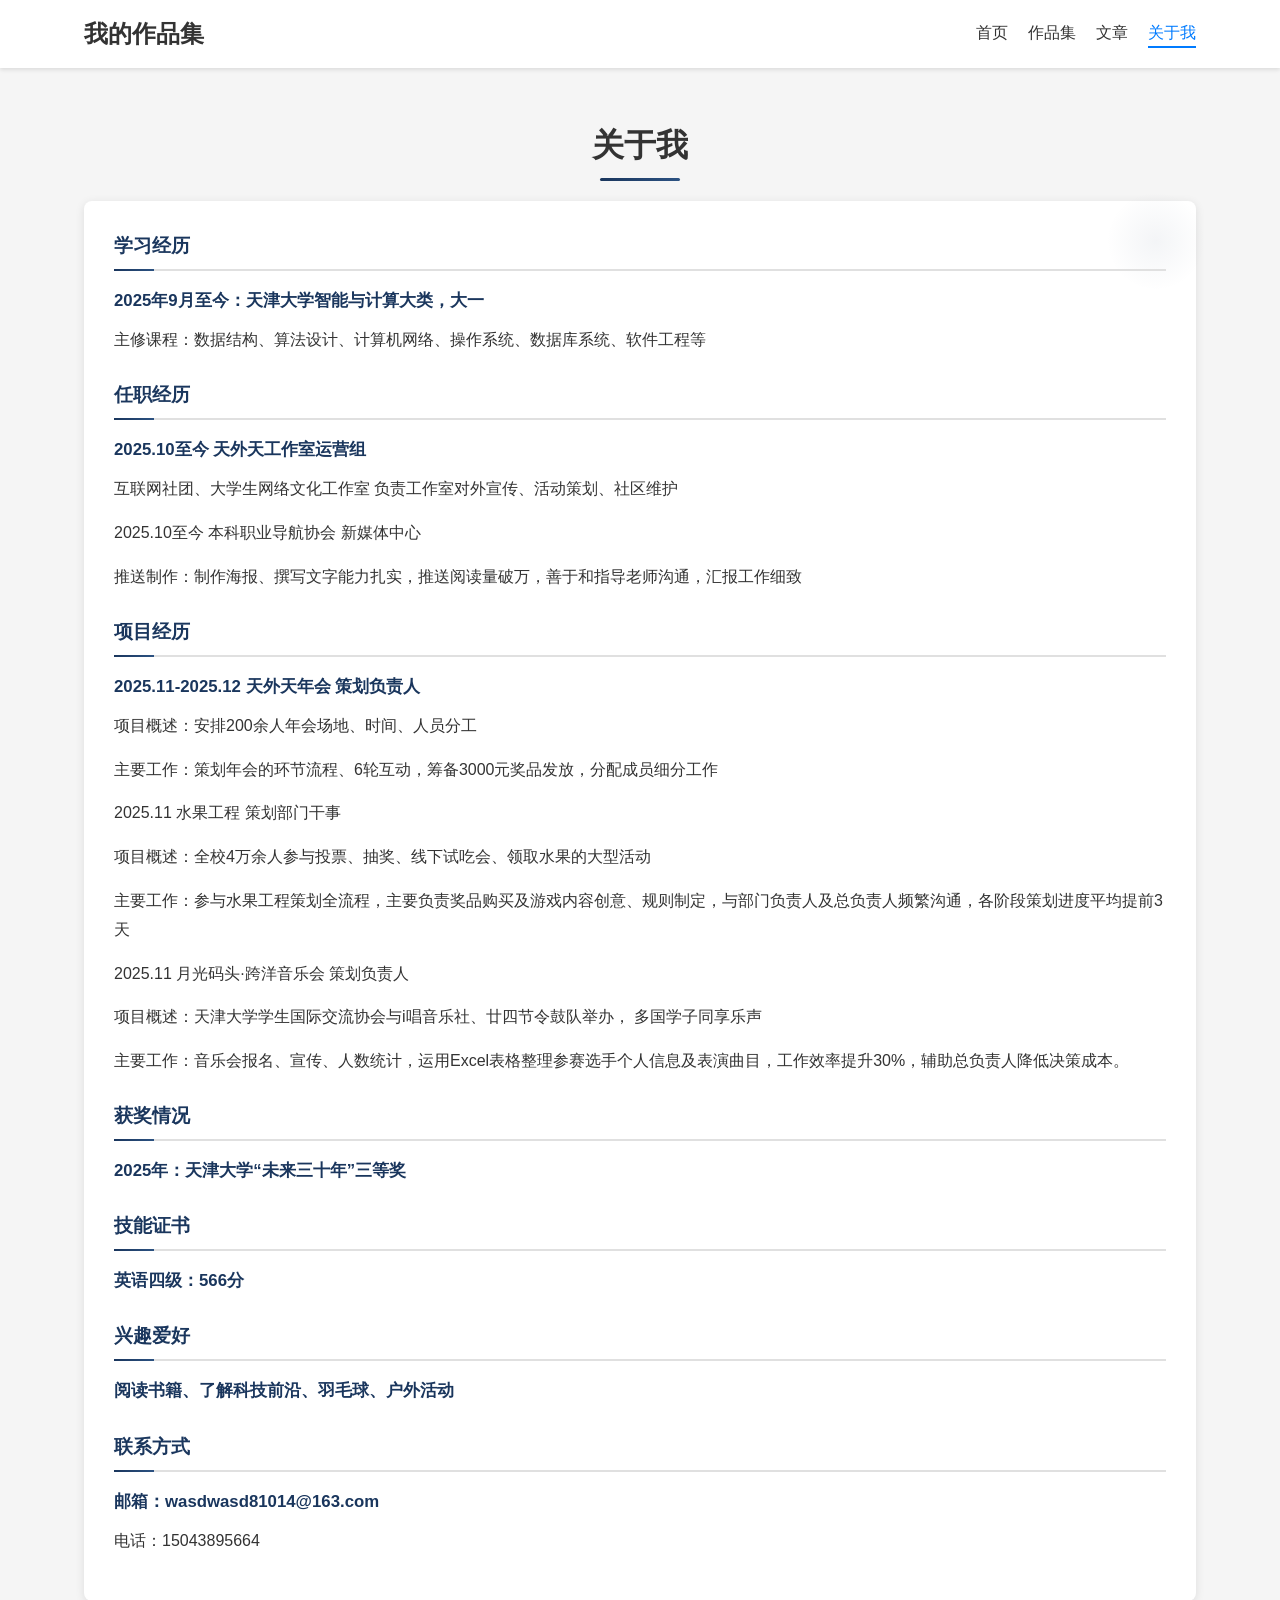
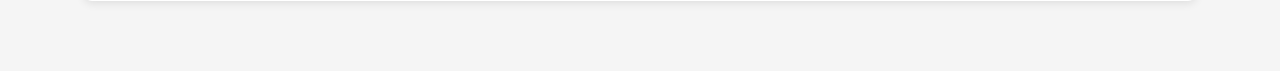
==== about.html @ 21c00eb2 "first" ====
<!DOCTYPE html>
<html lang="zh-CN">
<head>
    <meta charset="UTF-8">
    <meta name="viewport" content="width=device-width, initial-scale=1.0">
    <title>关于我</title>
    <link rel="stylesheet" href="css/style.css">
</head>
<body>
    <!-- 导航栏 -->
    <nav class="navbar">
        <div class="container">
            <a href="index.html" class="logo">我的作品集</a>
            <div class="nav-links">
                <a href="index.html">首页</a>
                <a href="portfolio.html">作品集</a>
                <a href="articles.html">文章</a>
                <a href="about.html" class="active">关于我</a>
            </div>
        </div>
    </nav>

    <!-- 关于我部分 -->
    <section class="about">
        <div class="about-decoration"></div>
        <div class="container">
            <h2>关于我</h2>
            <div class="about-content">
                <h3>学习经历</h3>
                <p>2025年9月至今：天津大学智能与计算大类，大一</p>
                <p>主修课程：数据结构、算法设计、计算机网络、操作系统、数据库系统、软件工程等</p>
                
                <h3>任职经历</h3>
                <p>2025.10至今 天外天工作室运营组</p>
                <p>互联网社团、大学生网络文化工作室 负责工作室对外宣传、活动策划、社区维护</p>
                <p>2025.10至今 本科职业导航协会 新媒体中心</p>
                <p>推送制作：制作海报、撰写文字能力扎实，推送阅读量破万，善于和指导老师沟通，汇报工作细致</p>

                <h3>项目经历</h3>
                <p>2025.11-2025.12 天外天年会 策划负责人</p>
                <p>项目概述：安排200余人年会场地、时间、人员分工</p>
                <p>主要工作：策划年会的环节流程、6轮互动，筹备3000元奖品发放，分配成员细分工作</p>
                <p>2025.11 水果工程 策划部门干事</p>
                <p>项目概述：全校4万余人参与投票、抽奖、线下试吃会、领取水果的大型活动</p>
                <p>主要工作：参与水果工程策划全流程，主要负责奖品购买及游戏内容创意、规则制定，与部门负责人及总负责人频繁沟通，各阶段策划进度平均提前3天</p>
                <p>2025.11 月光码头·跨洋音乐会 策划负责人</p>
                <p>项目概述：天津大学学生国际交流协会与i唱音乐社、廿四节令鼓队举办， 多国学子同享乐声 </p>
                <p>主要工作：音乐会报名、宣传、人数统计，运用Excel表格整理参赛选手个人信息及表演曲目，工作效率提升30%，辅助总负责人降低决策成本。</p>
                <p></p>
                
                <h3>获奖情况</h3>
                <p>2025年：天津大学“未来三十年”三等奖</p>
                
                <h3>技能证书</h3>
                <p>英语四级：566分</p>

                <h3>兴趣爱好</h3>
                <p>阅读书籍、了解科技前沿、羽毛球、户外活动</p>
                
                <h3>联系方式</h3>
                <p>邮箱：wasdwasd81014@163.com</p>
                <p>电话：15043895664</p>
            </div>
        </div>
    </section>

    <script src="js/script.js"></script>
</body>
</html>
---- css/style.css ----
/* 全局样式 */
* {
    margin: 0;
    padding: 0;
    box-sizing: border-box;
}

body {
    font-family: 'Arial', sans-serif;
    line-height: 1.6;
    color: #333;
    background-color: #f5f5f5;
}

.container {
    width: 90%;
    max-width: 1200px;
    margin: 0 auto;
    padding: 20px;
}

/* 导航栏样式 */
.navbar {
    position: fixed;
    top: 0;
    left: 0;
    width: 100%;
    background-color: white;
    box-shadow: 0 2px 4px rgba(0, 0, 0, 0.1);
    z-index: 1000;
}

.navbar .container {
    display: flex;
    justify-content: space-between;
    align-items: center;
    padding: 15px 20px;
}

.logo {
    font-size: 1.5rem;
    font-weight: bold;
    color: #333;
    text-decoration: none;
}

.nav-links {
    display: flex;
    gap: 20px;
}

.nav-links a {
    text-decoration: none;
    color: #333;
    font-weight: 500;
    transition: color 0.3s;
}

.nav-links a:hover {
    color: #007bff;
}

.nav-links a.active {
    color: #007bff;
    border-bottom: 2px solid #007bff;
}

/* 个人简介样式 */
.profile {
    padding: 100px 0 50px;
    background-color: white;
    position: relative;
    overflow: hidden;
}

.profile-decoration {
    position: absolute;
    top: 0;
    left: 0;
    width: 100%;
    height: 8px;
    background: linear-gradient(90deg, #1a365d 0%, #2c5282 50%, #1a365d 100%);
}

.profile-content {
    display: flex;
    flex-wrap: wrap;
    gap: 40px;
    align-items: center;
    position: relative;
    z-index: 1;
}

.profile-content::before {
    content: '';
    position: absolute;
    top: -20px;
    right: -20px;
    width: 150px;
    height: 150px;
    background: radial-gradient(circle, rgba(26, 54, 93, 0.1) 0%, transparent 70%);
    border-radius: 50%;
    z-index: -1;
}

.profile-content::after {
    content: '';
    position: absolute;
    bottom: -30px;
    left: -30px;
    width: 200px;
    height: 200px;
    background: radial-gradient(circle, rgba(44, 82, 130, 0.08) 0%, transparent 70%);
    border-radius: 50%;
    z-index: -1;
}

.profile-image {
    flex: 0 0 200px;
}

.avatar {
    width: 200px;
    height: 200px;
    border-radius: 50%;
    object-fit: cover;
}

.avatar-placeholder {
    width: 200px;
    height: 200px;
    background-color: #e0e0e0;
    border-radius: 50%;
    display: flex;
    align-items: center;
    justify-content: center;
    font-size: 1.2rem;
    color: #666;
}

.profile-info {
    flex: 1;
    min-width: 300px;
}

.profile-info h1 {
    font-size: 2.5rem;
    margin-bottom: 10px;
    color: #333;
}

.school {
    font-size: 1.1rem;
    color: #666;
    margin-bottom: 20px;
}

.description {
    font-size: 1.1rem;
    margin-bottom: 30px;
    line-height: 1.8;
}

.skills {
    display: flex;
    flex-wrap: wrap;
    gap: 10px;
}

.skill-tag {
    background-color: #f0f0f0;
    padding: 8px 16px;
    border-radius: 20px;
    font-size: 0.9rem;
    color: #333;
    border: 1px solid #e0e0e0;
}

/* 作品集样式 */
.portfolio {
    padding: 100px 0 50px;
    background-color: #f5f5f5;
    position: relative;
    overflow: hidden;
}

.portfolio-decoration {
    position: absolute;
    top: 0;
    left: 0;
    width: 100%;
    height: 6px;
    background: linear-gradient(90deg, #1a365d 0%, #2c5282 50%, #1a365d 100%);
}

.portfolio h2 {
    font-size: 2rem;
    margin-bottom: 30px;
    text-align: center;
    color: #333;
    position: relative;
    display: inline-block;
    width: 100%;
}

.portfolio h2::after {
    content: '';
    position: absolute;
    bottom: -10px;
    left: 50%;
    transform: translateX(-50%);
    width: 80px;
    height: 3px;
    background: linear-gradient(90deg, #1a365d, #2c5282);
    border-radius: 2px;
}

.filter-buttons {
    display: flex;
    justify-content: center;
    gap: 10px;
    margin-bottom: 40px;
    flex-wrap: wrap;
}

.filter-btn {
    padding: 8px 16px;
    border: 1px solid #e0e0e0;
    background-color: white;
    border-radius: 20px;
    cursor: pointer;
    transition: all 0.3s;
}

.filter-btn:hover {
    background-color: #f0f0f0;
}

.filter-btn.active {
    background-color: #007bff;
    color: white;
    border-color: #007bff;
}

.project-grid {
    display: grid;
    grid-template-columns: repeat(auto-fill, minmax(300px, 1fr));
    gap: 30px;
}

.project-card {
    background-color: white;
    border-radius: 8px;
    overflow: hidden;
    box-shadow: 0 2px 10px rgba(0, 0, 0, 0.1);
    transition: transform 0.3s, box-shadow 0.3s;
    position: relative;
    border-top: 3px solid transparent;
}

.project-card::before {
    content: '';
    position: absolute;
    top: 0;
    left: 0;
    width: 100%;
    height: 3px;
    background: linear-gradient(90deg, #1a365d, #2c5282);
    opacity: 0;
    transition: opacity 0.3s;
}

.project-card:hover {
    transform: translateY(-5px);
    box-shadow: 0 5px 20px rgba(0, 0, 0, 0.15);
}

.project-card:hover::before {
    opacity: 1;
}

.project-content {
    padding: 20px;
}

.project-content h3 {
    font-size: 1.3rem;
    margin-bottom: 10px;
    color: #333;
}

.project-description {
    margin-bottom: 15px;
    color: #666;
    line-height: 1.6;
}

.project-tags {
    display: flex;
    flex-wrap: wrap;
    gap: 8px;
    margin-bottom: 20px;
}

.tag {
    background-color: #f0f0f0;
    padding: 4px 12px;
    border-radius: 12px;
    font-size: 0.8rem;
    color: #333;
}

.view-details {
    background-color: #007bff;
    color: white;
    border: none;
    padding: 10px 20px;
    border-radius: 4px;
    cursor: pointer;
    font-size: 0.9rem;
    transition: background-color 0.3s;
}

.view-details:hover {
    background-color: #0056b3;
}

/* 文章样式 */
.articles {
    padding: 100px 0 50px;
    background-color: white;
    position: relative;
    overflow: hidden;
}

.articles-decoration {
    position: absolute;
    top: 0;
    left: 0;
    width: 100%;
    height: 6px;
    background: linear-gradient(90deg, #1a365d 0%, #2c5282 50%, #1a365d 100%);
}

.articles h2 {
    font-size: 2rem;
    margin-bottom: 30px;
    text-align: center;
    color: #333;
    position: relative;
    display: inline-block;
    width: 100%;
}

.articles h2::after {
    content: '';
    position: absolute;
    bottom: -10px;
    left: 50%;
    transform: translateX(-50%);
    width: 80px;
    height: 3px;
    background: linear-gradient(90deg, #1a365d, #2c5282);
    border-radius: 2px;
}

.sort-buttons {
    display: flex;
    justify-content: center;
    gap: 10px;
    margin-bottom: 40px;
    flex-wrap: wrap;
}

.sort-btn {
    padding: 8px 16px;
    border: 1px solid #e0e0e0;
    background-color: white;
    border-radius: 20px;
    cursor: pointer;
    transition: all 0.3s;
}

.sort-btn:hover {
    background-color: #f0f0f0;
}

.sort-btn.active {
    background-color: #007bff;
    color: white;
    border-color: #007bff;
}

.article-list {
    display: flex;
    flex-direction: column;
    gap: 20px;
}

.article-item {
    background-color: #f9f9f9;
    border-radius: 8px;
    padding: 20px;
    transition: transform 0.3s, box-shadow 0.3s;
    position: relative;
    border-left: 3px solid transparent;
}

.article-item::before {
    content: '';
    position: absolute;
    top: 0;
    left: 0;
    width: 3px;
    height: 100%;
    background: linear-gradient(180deg, #1a365d, #2c5282);
    opacity: 0;
    transition: opacity 0.3s;
}

.article-item:hover {
    transform: translateY(-2px);
    box-shadow: 0 2px 10px rgba(0, 0, 0, 0.1);
}

.article-item:hover::before {
    opacity: 1;
}

.article-link {
    text-decoration: none;
    color: #333;
    display: block;
}

.article-link h3 {
    font-size: 1.3rem;
    margin-bottom: 10px;
    transition: color 0.3s;
}

.article-link:hover h3 {
    color: #007bff;
}

.article-date {
    font-size: 0.9rem;
    color: #999;
    margin-bottom: 10px;
}

.article-summary {
    color: #666;
    line-height: 1.6;
}

/* 关于我样式 */
.about {
    padding: 100px 0 50px;
    background-color: #f5f5f5;
    position: relative;
    overflow: hidden;
}

.about-decoration {
    position: absolute;
    top: 0;
    left: 0;
    width: 100%;
    height: 6px;
    background: linear-gradient(90deg, #1a365d 0%, #2c5282 50%, #1a365d 100%);
}

.about h2 {
    font-size: 2rem;
    margin-bottom: 30px;
    text-align: center;
    color: #333;
    position: relative;
    display: inline-block;
    width: 100%;
}

.about h2::after {
    content: '';
    position: absolute;
    bottom: -10px;
    left: 50%;
    transform: translateX(-50%);
    width: 80px;
    height: 3px;
    background: linear-gradient(90deg, #1a365d, #2c5282);
    border-radius: 2px;
}

.about-content {
    background-color: white;
    border-radius: 8px;
    padding: 30px;
    box-shadow: 0 2px 10px rgba(0, 0, 0, 0.1);
    position: relative;
}

.about-content::before {
    content: '';
    position: absolute;
    top: -10px;
    right: -10px;
    width: 100px;
    height: 100px;
    background: radial-gradient(circle, rgba(26, 54, 93, 0.05) 0%, transparent 70%);
    border-radius: 50%;
    z-index: 0;
}

.about-content h3 {
    color: #1a365d;
    margin-bottom: 15px;
    margin-top: 25px;
    position: relative;
    padding-bottom: 8px;
    border-bottom: 2px solid #e0e0e0;
}

.about-content h3:first-child {
    margin-top: 0;
}

.about-content h3::after {
    content: '';
    position: absolute;
    bottom: -2px;
    left: 0;
    width: 40px;
    height: 2px;
    background: linear-gradient(90deg, #1a365d, #2c5282);
}

.about-content h3 + p {
    font-weight: bold;
    color: #1a365d;
    font-size: 1.05rem;
    margin-bottom: 10px;
}

.about-content p {
    margin-bottom: 15px;
    line-height: 1.8;
    color: #333;
}

/* 响应式设计 */
@media (max-width: 768px) {
    .navbar .container {
        flex-direction: column;
        gap: 10px;
        padding: 10px 20px;
    }

    .nav-links {
        flex-wrap: wrap;
        justify-content: center;
    }

    .profile-content {
        flex-direction: column;
        text-align: center;
    }

    .profile-info {
        min-width: 100%;
    }

    .project-grid {
        grid-template-columns: 1fr;
    }

    .filter-buttons,
    .sort-buttons {
        flex-direction: column;
        align-items: center;
    }

    .filter-btn,
    .sort-btn {
        width: 100%;
        max-width: 200px;
    }
}

@media (max-width: 480px) {
    .profile-info h1 {
        font-size: 2rem;
    }

    .portfolio h2,
    .articles h2,
    .about h2 {
        font-size: 1.5rem;
    }

    .container {
        padding: 10px;
    }

    .project-content,
    .article-item,
    .about-content {
        padding: 15px;
    }
}
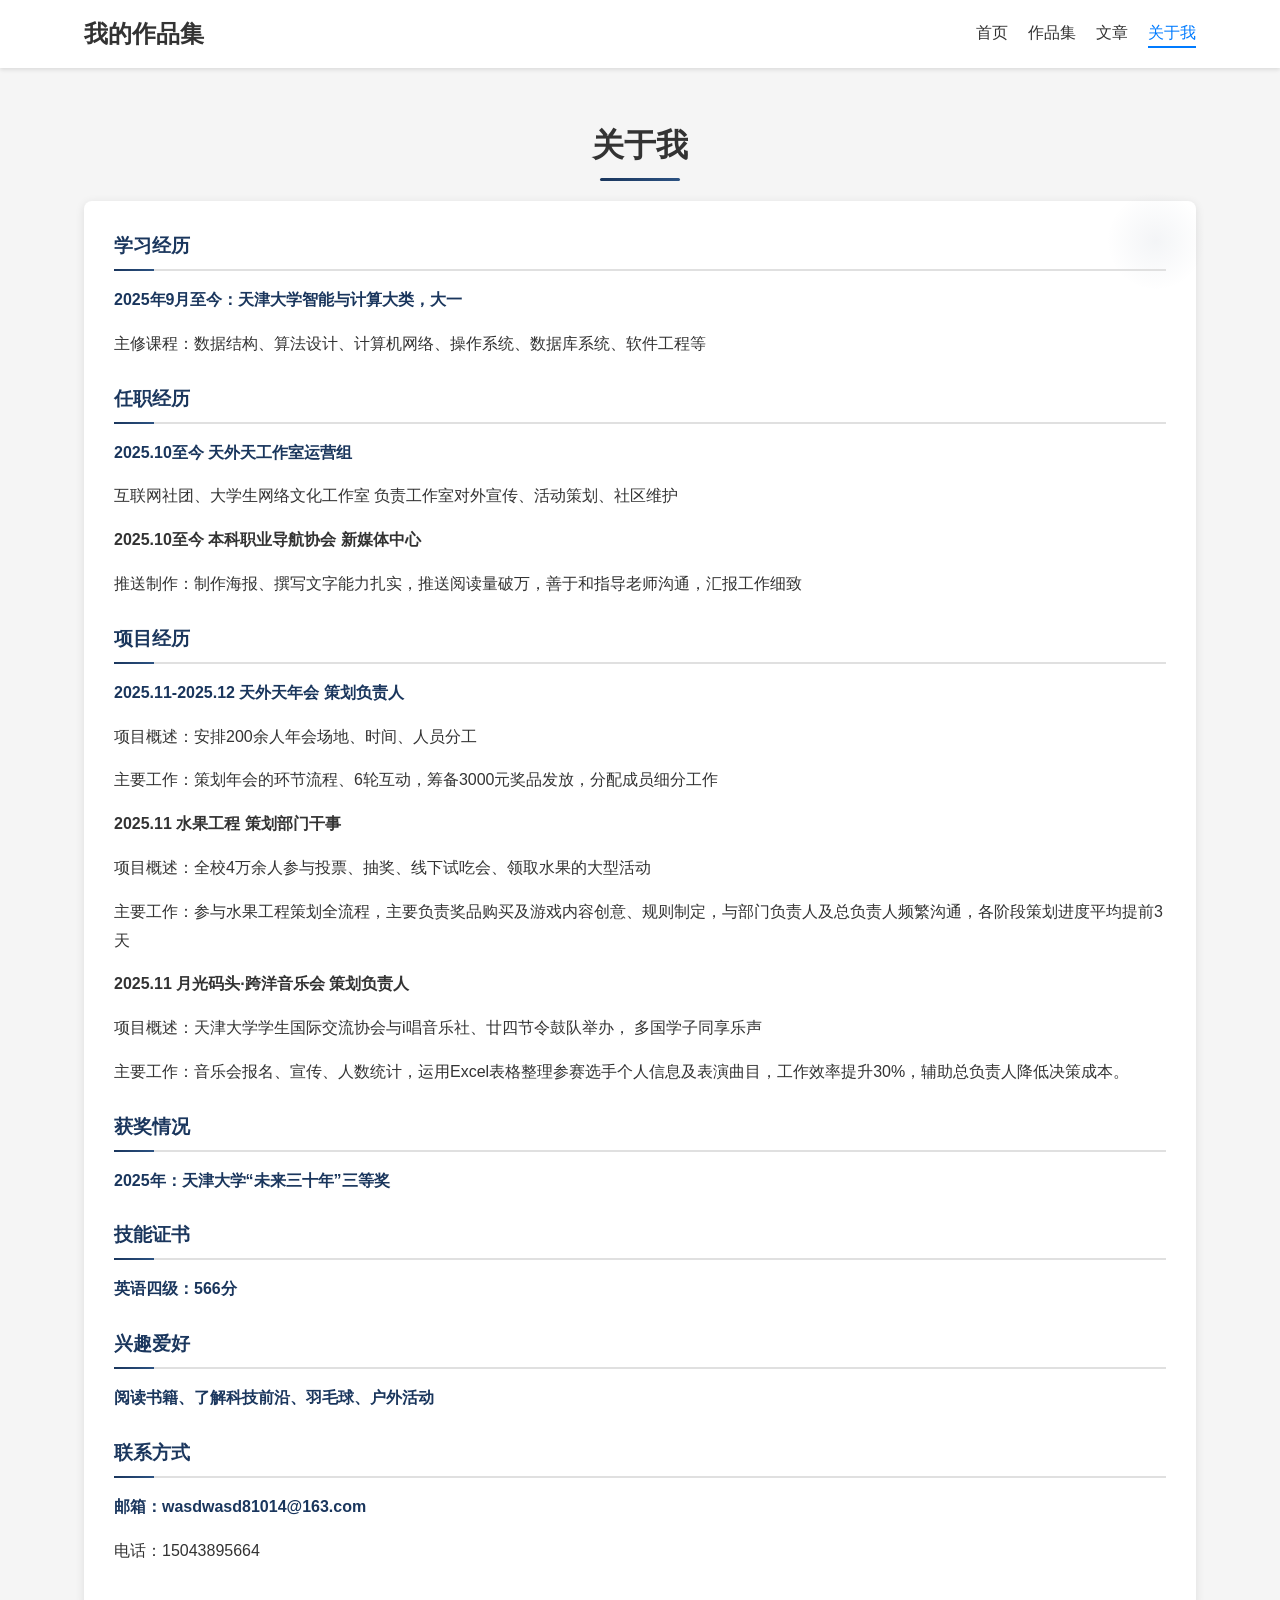
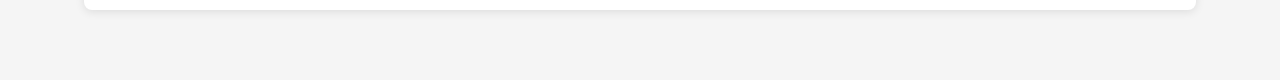
==== commit 0a7e0724: "second" ====
--- a/about.html
+++ b/about.html
@@ -33,17 +33,17 @@
                 <h3>任职经历</h3>
                 <p>2025.10至今 天外天工作室运营组</p>
                 <p>互联网社团、大学生网络文化工作室 负责工作室对外宣传、活动策划、社区维护</p>
-                <p>2025.10至今 本科职业导航协会 新媒体中心</p>
+                <p class="bold-blue">2025.10至今 本科职业导航协会 新媒体中心</p>
                 <p>推送制作：制作海报、撰写文字能力扎实，推送阅读量破万，善于和指导老师沟通，汇报工作细致</p>
 
                 <h3>项目经历</h3>
                 <p>2025.11-2025.12 天外天年会 策划负责人</p>
                 <p>项目概述：安排200余人年会场地、时间、人员分工</p>
                 <p>主要工作：策划年会的环节流程、6轮互动，筹备3000元奖品发放，分配成员细分工作</p>
-                <p>2025.11 水果工程 策划部门干事</p>
+                <p class="bold-blue">2025.11 水果工程 策划部门干事</p>
                 <p>项目概述：全校4万余人参与投票、抽奖、线下试吃会、领取水果的大型活动</p>
                 <p>主要工作：参与水果工程策划全流程，主要负责奖品购买及游戏内容创意、规则制定，与部门负责人及总负责人频繁沟通，各阶段策划进度平均提前3天</p>
-                <p>2025.11 月光码头·跨洋音乐会 策划负责人</p>
+                <p class="bold-blue">2025.11 月光码头·跨洋音乐会 策划负责人</p>
                 <p>项目概述：天津大学学生国际交流协会与i唱音乐社、廿四节令鼓队举办， 多国学子同享乐声 </p>
                 <p>主要工作：音乐会报名、宣传、人数统计，运用Excel表格整理参赛选手个人信息及表演曲目，工作效率提升30%，辅助总负责人降低决策成本。</p>
                 <p></p>
--- a/css/style.css
+++ b/css/style.css
@@ -462,6 +462,15 @@
     overflow: hidden;
 }
 
+/* 深蓝色粗体样式 */
+.bold-blue {
+    font-weight: bold;
+    color: #1a365d;
+    font-size: 1rem;
+    margin-bottom: 15px;
+    line-height: 1.8;
+}
+
 .about-decoration {
     position: absolute;
     top: 0;
@@ -539,11 +548,12 @@
 .about-content h3 + p {
     font-weight: bold;
     color: #1a365d;
-    font-size: 1.05rem;
-    margin-bottom: 10px;
+    font-size: 1rem;
+    margin-bottom: 15px;
 }
 
 .about-content p {
+    font-size: 1rem;
     margin-bottom: 15px;
     line-height: 1.8;
     color: #333;
